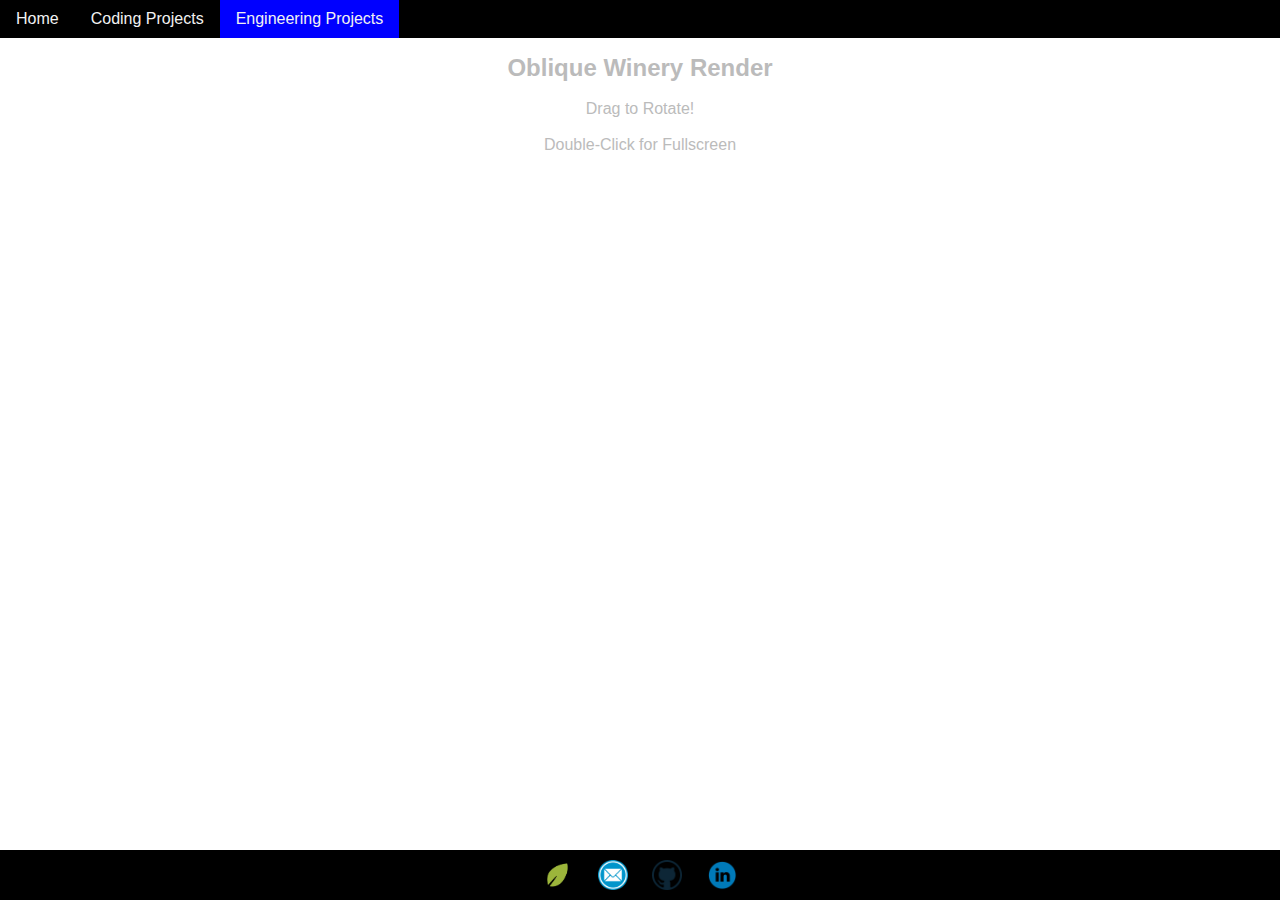
==== engexp.html @ ce06c037 "fix links" ====
<!DOCTYPE html>
	<head>
		<meta http-equiv="content-type" content="text/html; charset=utf-8" />
		<title>Chris Ma</title>
		<link rel="icon"  type="image/icon" href="cds.bmp"/>
		<base target="_blank">
		<style type="text/css">
			body {
				height: 100%;
				margin:0;
				padding:0;
				/*background-color: white;*/
				/*background-color: #333;*/
				background-image: url('wallpaper.jpg');
				background-size: cover;
				
				font-family: Georgia, Arial, sans-serif;
				font-size: 1em; 
				color: #bbb;
		  		text-decoration: none;
			}
			html {
				height: 100%;
				padding: 0;
				margin: 0;
			}
			a, a:link, a:visited, a:active { 
				color: #bcbcbc;
				text-decoration: none;
				margin:0;
			}
			#content a:hover {
				color: #efefef; transition: 0.5s;
			}
			h1 {
				font-family: "Segoe UI", Arial, Verdana, sans-serif;
				letter-spacing: 0.1em;
				font-size: 1.2em;
				color: white;
				margin:0;
				/*padding: 10px;*/
			}
			h3{
				color: white;
				font-weight: ;
			}
			ul{
				list-style-type: none;
			}
			.navbar {
    			overflow: hidden;
    			background-color: #000;
			}
			.navbar a {
				float: left;
				display: block;
				color: #f2f2f2;
				text-align: center;
				text-decoration: none;
				padding: 10px 16px;
			}
			.navbar a.active{
				background-color: blue;
			}
			#content{
				text-align: center;
				line-height: 130%;
				padding: 200;
			}
			#footer{
				background-color: black;
				border-top: 5px white;
				height: 40px;
				position: fixed;
				bottom:0;
				left:0;
				width: 100%;
				text-align: center;
				line-height: 40px;
				font-size: 17px;
				font-weight: bold;
				padding-top: 10px;
			}
			#footer a{
				padding: 0px 10px;
			}	
			#KeyShotVR{
				margin:auto;
			}
		</style>
		<script type="text/javascript" src="Oblique Winery_VR.18/files/KeyShotVR.js"></script>
	    <script type="text/javascript">
	      var keyshotVR;

	      function initKeyShotVR() {
	        var nameOfDiv = "KeyShotVR";
	        var folderName = "Oblique Winery_VR.18";
	        var viewPortWidth = 800;
	        var viewPortHeight = 600;
	        var backgroundColor = "#FFFFFF";
	        var uCount = 25;
	        var vCount = 1;
	        var uWrap = true;
	        var vWrap = true;
	        var uMouseSensitivity = -0.0694444;
	        var vMouseSensitivity = 1;
	        var uStartIndex = 12;
	        var vStartIndex = 0;
	        var minZoom = 1;
	        var maxZoom = 1;
	        var rotationDamping = 0.96;
	        var downScaleToBrowser = true;
	        var addDownScaleGUIButton = false;
	        var downloadOnInteraction = false;
	        var imageExtension = "jpg";
	        var showLoading = true;
	        var loadingIcon = "ks_logo.png"; // Set to empty string for default icon.
	        var allowFullscreen = true; // Double-click in desktop browsers for fullscreen.
	        var uReverse = false;
	        var vReverse = false;
	        var hotspots = {};
	        
	        keyshotVR = new keyshotVR(nameOfDiv,folderName,viewPortWidth,viewPortHeight,backgroundColor,uCount,vCount,uWrap,vWrap,uMouseSensitivity,vMouseSensitivity,uStartIndex,vStartIndex,minZoom,maxZoom,rotationDamping,downScaleToBrowser,addDownScaleGUIButton,downloadOnInteraction,imageExtension,showLoading,loadingIcon,allowFullscreen,uReverse,vReverse,hotspots);
	      }

	      window.onload = initKeyShotVR;
	    </script>
	</head>
	<body>
		<div class="navbar">
			<a href="index.html" target="_self">Home</li>
			<a href="programs.html" target="_self">Coding Projects</a></li>
			<a class="active" href="engexp.html" target="_self">Engineering Projects</a></li>
			<br>
			<br>
		</div>
		<div id="content">
			<h2>Oblique Winery Render</h2>
		    <p>Drag to Rotate!</p>
		    <p>Double-Click for Fullscreen</p>
		    <div id="KeyShotVR"></div>
			<br>
			<br>
			<br>
		</div>
		<nav id="footer">
			<a href="https://www.khanacademy.org/profile/christophergw07/projects" title="Chris Ma on Khanacademy" target="_blank"><img src="KAicon.png" width="30" ></a>
			<a href='mailto:chris.ma@berkeley.edu'><img src="email.png" width="30" ></a>       
			<a href="http://github.com/ChrisMa1/" title="Chris Ma on Github" target="_blank"><img src="GHicon.png" width="30" ></a>   
			<a href="https://www.linkedin.com/in/christopher-ma-99324b111?trk=hp-identity-name" title="Chris Ma on LinkedIn" target="_blank"><img src="LIicon.png" width="30" ></a>  
		</nav>
	</body>
</html>
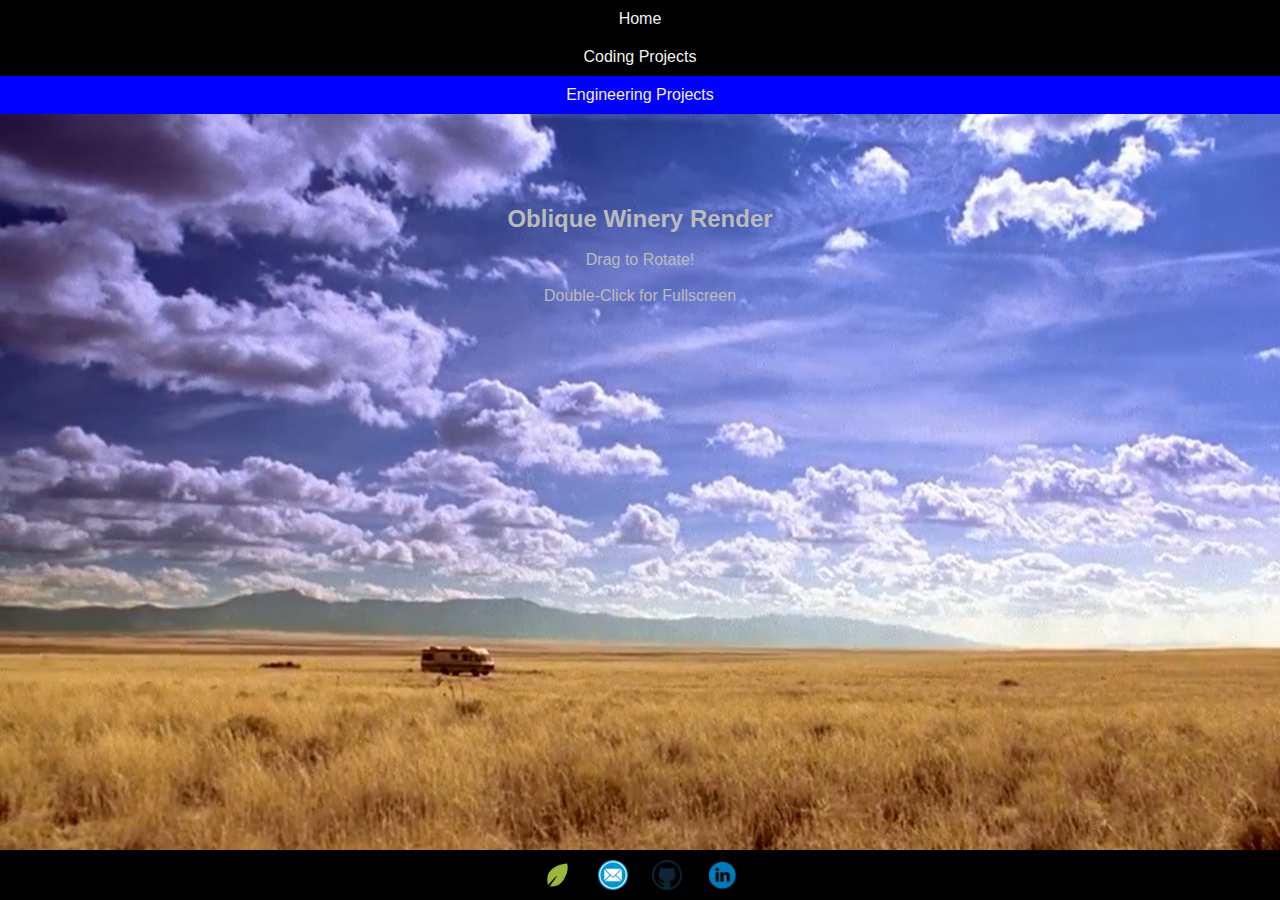
==== commit cd5cfede: "talking with matt" ====
--- a/engexp.html
+++ b/engexp.html
@@ -4,90 +4,7 @@
 		<title>Chris Ma</title>
 		<link rel="icon"  type="image/icon" href="cds.bmp"/>
 		<base target="_blank">
-		<style type="text/css">
-			body {
-				height: 100%;
-				margin:0;
-				padding:0;
-				/*background-color: white;*/
-				/*background-color: #333;*/
-				background-image: url('wallpaper.jpg');
-				background-size: cover;
-				
-				font-family: Georgia, Arial, sans-serif;
-				font-size: 1em; 
-				color: #bbb;
-		  		text-decoration: none;
-			}
-			html {
-				height: 100%;
-				padding: 0;
-				margin: 0;
-			}
-			a, a:link, a:visited, a:active { 
-				color: #bcbcbc;
-				text-decoration: none;
-				margin:0;
-			}
-			#content a:hover {
-				color: #efefef; transition: 0.5s;
-			}
-			h1 {
-				font-family: "Segoe UI", Arial, Verdana, sans-serif;
-				letter-spacing: 0.1em;
-				font-size: 1.2em;
-				color: white;
-				margin:0;
-				/*padding: 10px;*/
-			}
-			h3{
-				color: white;
-				font-weight: ;
-			}
-			ul{
-				list-style-type: none;
-			}
-			.navbar {
-    			overflow: hidden;
-    			background-color: #000;
-			}
-			.navbar a {
-				float: left;
-				display: block;
-				color: #f2f2f2;
-				text-align: center;
-				text-decoration: none;
-				padding: 10px 16px;
-			}
-			.navbar a.active{
-				background-color: blue;
-			}
-			#content{
-				text-align: center;
-				line-height: 130%;
-				padding: 200;
-			}
-			#footer{
-				background-color: black;
-				border-top: 5px white;
-				height: 40px;
-				position: fixed;
-				bottom:0;
-				left:0;
-				width: 100%;
-				text-align: center;
-				line-height: 40px;
-				font-size: 17px;
-				font-weight: bold;
-				padding-top: 10px;
-			}
-			#footer a{
-				padding: 0px 10px;
-			}	
-			#KeyShotVR{
-				margin:auto;
-			}
-		</style>
+		<link rel="stylesheet" href="styles.css">
 		<script type="text/javascript" src="Oblique Winery_VR.18/files/KeyShotVR.js"></script>
 	    <script type="text/javascript">
 	      var keyshotVR;
@@ -131,8 +48,8 @@
 			<a href="index.html" target="_self">Home</li>
 			<a href="programs.html" target="_self">Coding Projects</a></li>
 			<a class="active" href="engexp.html" target="_self">Engineering Projects</a></li>
-			<br>
-			<br>
+			<!-- <br>
+			<br> -->
 		</div>
 		<div id="content">
 			<h2>Oblique Winery Render</h2>
--- a/styles.css
+++ b/styles.css
@@ -0,0 +1,82 @@
+body {
+	height: 100%;
+	margin:0;
+	padding:0;
+	/*background-color: white;*/
+	/*background-color: #333;*/
+	background-image: url('bbad.png');
+	background-size: cover;
+	background-attachment: fixed;
+	font-family: Consolas, Arial, sans-serif;
+	font-size: 1em; 
+	color: #bbb;
+	text-decoration: none;
+}
+html {
+	height: 100%;
+	padding: 0;
+	margin: 0;
+}
+a, a:link, a:visited, a:active { 
+	color: #bcbcbc;
+	text-decoration: none;
+	margin:0;
+}
+#content{
+	text-align: center;
+	line-height: 130%;
+	padding: 75px;
+}
+#content a:hover {
+	color: #efefef; transition: 0.5s;
+}
+h1 {
+	font-family: "Segoe UI", Arial, Verdana, sans-serif;
+	letter-spacing: 0.1em;
+	font-size: 2.0em;
+	color: white;
+	margin:0;
+	/*padding: 10px;*/
+}
+h3{
+	color: white;
+	font-weight: ;
+}
+ul{
+	list-style-type: none;
+}
+.navbar {
+	overflow: hidden;
+	background-color: #000;
+}
+.navbar a {
+	float: center;
+	display: block;
+	color: #f2f2f2;
+	text-align: center;
+	text-decoration: none;
+	padding: 10px 16px;
+}
+.navbar a.active{
+	background-color: blue;
+}
+#footer{
+	background-color: black;
+	border-top: 5px white;
+	height: 40px;
+	position: fixed;
+	bottom:0;
+	left:0;
+	width: 100%;
+	text-align: center;
+	line-height: 40px;
+	font-size: 17px;
+	font-weight: bold;
+	padding-top: 10px;
+}
+#footer a{
+	padding: 0px 10px;
+}	
+#KeyShotVR{
+	margin:auto;
+}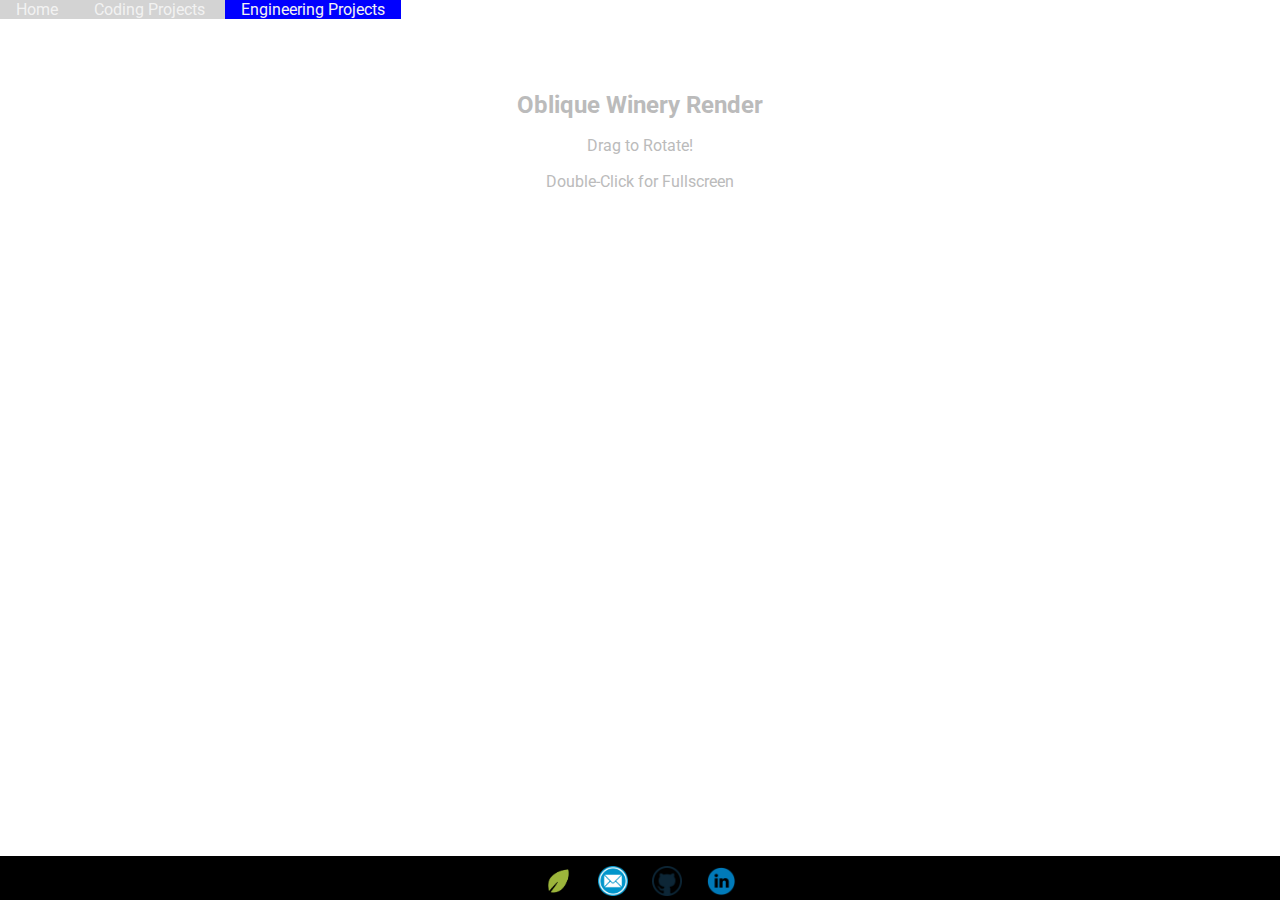
==== commit b831e803: "Deletions" ====
--- a/engexp.html
+++ b/engexp.html
@@ -5,6 +5,7 @@
 		<link rel="icon"  type="image/icon" href="cds.bmp"/>
 		<base target="_blank">
 		<link rel="stylesheet" href="styles.css">
+		<link href="https://fonts.googleapis.com/css?family=Roboto:300|Tangerine" rel="stylesheet">
 		<script type="text/javascript" src="Oblique Winery_VR.18/files/KeyShotVR.js"></script>
 	    <script type="text/javascript">
 	      var keyshotVR;
@@ -44,7 +45,7 @@
 	    </script>
 	</head>
 	<body>
-		<div class="navbar">
+		<div id="navbar">
 			<a href="index.html" target="_self">Home</li>
 			<a href="programs.html" target="_self">Coding Projects</a></li>
 			<a class="active" href="engexp.html" target="_self">Engineering Projects</a></li>
--- a/styles.css
+++ b/styles.css
@@ -1,21 +1,18 @@
+html, body {
+	height: 100%;
+	padding: 0;
+	margin: 0;
+}
 body {
-	height: 100%;
-	margin:0;
-	padding:0;
-	/*background-color: white;*/
-	/*background-color: #333;*/
-	background-image: url('bbad.png');
+	background-color: white;
+	/*background-image: url('brba.png');*/
+	align-items: center;
 	background-size: cover;
 	background-attachment: fixed;
-	font-family: Consolas, Arial, sans-serif;
+	font-family: 'Roboto', sans-serif;
 	font-size: 1em; 
 	color: #bbb;
 	text-decoration: none;
-}
-html {
-	height: 100%;
-	padding: 0;
-	margin: 0;
 }
 a, a:link, a:visited, a:active { 
 	color: #bcbcbc;
@@ -31,10 +28,10 @@
 	color: #efefef; transition: 0.5s;
 }
 h1 {
-	font-family: "Segoe UI", Arial, Verdana, sans-serif;
+	color: black;
+	font-family: 'Tangerine', Arial, Verdana, sans-serif;
 	letter-spacing: 0.1em;
-	font-size: 2.0em;
-	color: white;
+	font-size: 5em;
 	margin:0;
 	/*padding: 10px;*/
 }
@@ -45,25 +42,28 @@
 ul{
 	list-style-type: none;
 }
-.navbar {
+#navbar {
+	position: fixed;
+	text-align: center;
 	overflow: hidden;
-	background-color: #000;
+	background-color: lightgray;
+	opacity: 1;
 }
-.navbar a {
-	float: center;
-	display: block;
+#navbar a {
+	/*float: center;
+	display: block;*/
 	color: #f2f2f2;
 	text-align: center;
 	text-decoration: none;
 	padding: 10px 16px;
 }
-.navbar a.active{
+#navbar a.active{
 	background-color: blue;
 }
 #footer{
 	background-color: black;
 	border-top: 5px white;
-	height: 40px;
+	height: 2em;
 	position: fixed;
 	bottom:0;
 	left:0;
@@ -73,10 +73,12 @@
 	font-size: 17px;
 	font-weight: bold;
 	padding-top: 10px;
+	z-index: 100;
 }
 #footer a{
 	padding: 0px 10px;
 }	
 #KeyShotVR{
 	margin:auto;
+	z-index: 10;
 }